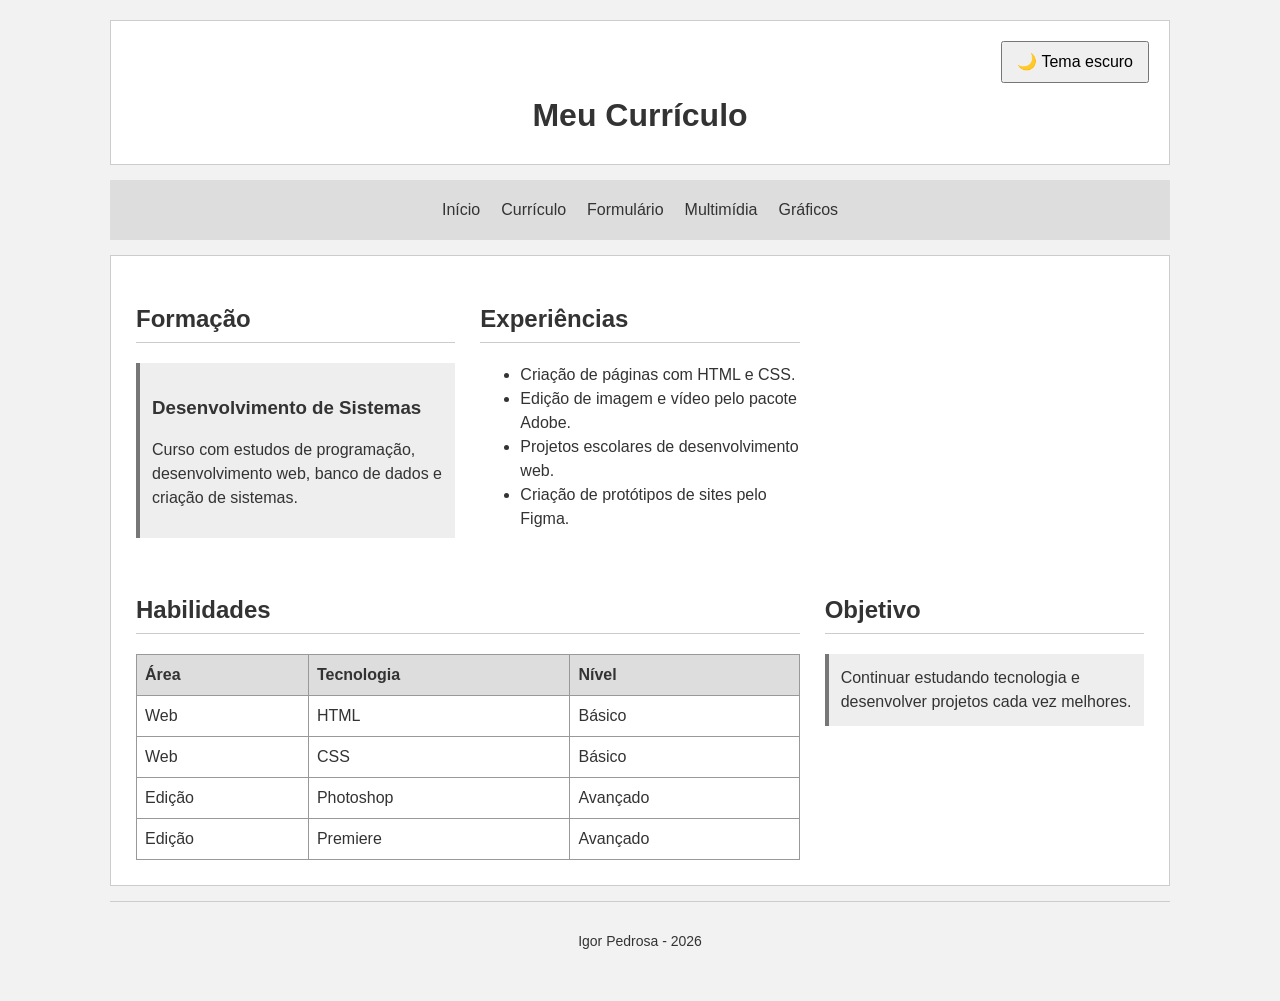
==== curriculo.html @ e43f8ba1 "Add files via upload" ====
<!DOCTYPE html>
<html lang="pt-BR">
<head>
    <meta charset="UTF-8">
    <meta name="viewport" content="width=device-width, initial-scale=1.0">
    <title>Currículo | Igor Pedrosa</title>
    <link rel="stylesheet" href="css/estilos.css">
</head>
<body class="pagina-curriculo">
    <header>
        <h1>Meu Currículo</h1>
    </header>

    <nav>
        <ul>
            <li><a href="index.html">Início</a></li>
            <li><a href="curriculo.html">Currículo</a></li>
            <li><a href="formulario.html">Formulário</a></li>
            <li><a href="multimidia.html">Multimídia</a></li>
            <li><a href="graficos.html">Gráficos</a></li>
        </ul>
    </nav>

    <main>
        <section>
            <h2>Formação</h2>
            <div class="destaque">
                <h3>Desenvolvimento de Sistemas</h3>
                <p>Curso com estudos de programação, desenvolvimento web, banco de dados e criação de sistemas.</p>
            </div>
        </section>

        <section>
            <h2>Experiências</h2>
            <ul>
                <li>Criação de páginas com HTML e CSS.</li>
                <li>Edição de imagem e vídeo pelo pacote Adobe.</li>
                <li>Projetos escolares de desenvolvimento web.</li>
                <li>Criação de protótipos de sites pelo Figma.</li>
            </ul>
        </section>

        <section>
            <h2>Habilidades</h2>
            <table>
                <thead>
                    <tr>
                        <th>Área</th>
                        <th>Tecnologia</th>
                        <th>Nível</th>
                    </tr>
                </thead>
                <tbody>
                    <tr>
                        <td>Web</td>
                        <td>HTML</td>
                        <td>Básico</td>
                    </tr>
                    <tr>
                        <td>Web</td>
                        <td>CSS</td>
                        <td>Básico</td>
                    </tr>
                    <tr>
                        <td>Edição</td>
                        <td>Photoshop</td>
                        <td>Avançado</td>
                    </tr>
                    <tr>
                        <td>Edição</td>
                        <td>Premiere</td>
                        <td>Avançado</td>
                    </tr>
                </tbody>
            </table>
        </section>

        <section>
            <h2>Objetivo</h2>
            <p class="destaque">Continuar estudando tecnologia e desenvolver projetos cada vez melhores.</p>
        </section>
    </main>

    <footer>
        <p>Igor Pedrosa - 2026</p>
    </footer>
    <script src="js/scripts.js"></script>
</body>
</html>
---- css/estilos.css ----
* {
    box-sizing: border-box;
}

html {
    scroll-behavior: smooth;
}

body {
    font-family: Arial, sans-serif;
    background-color: #f2f2f2;
    color: #333333;
    max-width: 1100px;
    margin: 0 auto;
    padding: 10px;
    line-height: 1.5;
}

header {
    background-color: white;
    border: 1px solid #cccccc;
    padding: 20px;
    text-align: center;
}

header h1 {
    margin: 0 0 5px;
}

header p {
    margin: 0;
}

nav {
    background-color: #dddddd;
    margin: 15px 0;
    padding: 10px;
}

nav ul {
    display: flex;
    flex-direction: column;
    align-items: stretch;
    gap: 5px;
    margin: 0;
    padding: 0;
    list-style: none;
}

nav li {
    flex: 1;
}

nav a {
    display: block;
    padding: 8px;
    color: #333333;
    text-decoration: none;
    text-align: center;
    border-radius: 4px;
}

nav a:hover,
nav a:focus {
    background-color: #cccccc;
    text-decoration: underline;
}

main {
    background-color: white;
    border: 1px solid #cccccc;
    padding: 15px;
}

section {
    margin-bottom: 30px;
}

section:last-child {
    margin-bottom: 0;
}

h2 {
    border-bottom: 1px solid #cccccc;
    padding-bottom: 5px;
}

h3 {
    margin-bottom: 5px;
}

.foto {
    display: block;
    width: 160px;
    max-width: 100%;
    height: auto;
    margin: 15px 0;
}

.destaque {
    background-color: #eeeeee;
    border-left: 4px solid #777777;
    padding: 12px;
}

table {
    width: 100%;
    border-collapse: collapse;
}

th,
td {
    border: 1px solid #999999;
    padding: 8px;
    text-align: left;
}

th {
    background-color: #dddddd;
}

form {
    max-width: 600px;
}

input[type="text"],
input[type="email"],
input[type="tel"],
input[type="date"],
select,
textarea {
    width: 100%;
    max-width: 500px;
    padding: 7px;
    border: 1px solid #999999;
    font: inherit;
}

textarea {
    resize: vertical;
}

fieldset {
    margin-bottom: 15px;
    padding: 10px;
}

fieldset label {
    display: block;
    margin: 6px 0;
}

button {
    padding: 7px 14px;
    margin: 5px 5px 0 0;
    font: inherit;
}

canvas {
    display: block;
    width: 100%;
    max-width: 500px;
    height: auto;
    border: 1px solid #999999;
}

svg {
    display: block;
    width: 100%;
    max-width: 600px;
    height: auto;
    border: 1px solid #999999;
}

svg rect {
    fill: #cccccc;
}

svg circle {
    fill: #999999;
}

svg polygon {
    fill: #666666;
}

video,
audio,
iframe,
img {
    display: block;
    max-width: 100%;
    height: auto;
}

video,
iframe {
    width: 100%;
}

iframe {
    border: 0;
}

footer {
    text-align: center;
    padding: 15px;
    margin-top: 15px;
    border-top: 1px solid #cccccc;
    font-size: 14px;
}

@media (min-width: 600px) {
    body {
        padding: 20px;
    }

    nav ul {
        flex-direction: row;
        align-items: center;
        justify-content: center;
        flex-wrap: wrap;
    }

    nav li {
        flex: 0 1 auto;
    }

    main {
        padding: 25px;
    }

    fieldset label {
        display: inline-block;
        margin-right: 15px;
    }
}

@media (min-width: 700px) {
    .pagina-inicio main {
        display: grid;
        grid-template-columns: minmax(0, 1.5fr) minmax(220px, 1fr);
        gap: 25px;
    }

    .pagina-inicio section,
    .pagina-curriculo section {
        margin-bottom: 0;
    }

    .pagina-curriculo main {
        display: grid;
        grid-template-columns: repeat(2, minmax(0, 1fr));
        gap: 25px;
    }

    .pagina-curriculo section:nth-child(3),
    .pagina-curriculo section:nth-child(4) {
        grid-column: span 2;
    }

    .pagina-formulario main {
        display: flex;
        justify-content: center;
    }

    .pagina-multimidia main {
        display: grid;
        grid-template-columns: repeat(2, minmax(0, 1fr));
        gap: 25px;
    }

    .pagina-multimidia section:last-child {
        grid-column: span 2;
    }

    .pagina-graficos main {
        display: grid;
        grid-template-columns: repeat(2, minmax(0, 1fr));
        gap: 25px;
    }
}

@media (min-width: 900px) {
    .pagina-curriculo main {
        grid-template-columns: repeat(3, minmax(0, 1fr));
    }

    .pagina-curriculo section:nth-child(3) {
        grid-column: span 2;
    }

    .pagina-curriculo section:nth-child(4) {
        grid-column: span 1;
    }

    .pagina-multimidia main {
        grid-template-columns: repeat(3, minmax(0, 1fr));
    }

    .pagina-multimidia section:last-child {
        grid-column: span 1;
    }
}

/* ===== CP3: interatividade ===== */
.topo-acoes {
    display: flex;
    justify-content: flex-end;
    margin-bottom: 8px;
}

#alternar-tema {
    margin: 0;
    cursor: pointer;
}

.erro {
    display: block;
    color: #b00020;
    font-size: 14px;
    min-height: 0;
}

.erro:empty {
    display: none;
}

input.invalido,
select.invalido,
textarea.invalido {
    border: 2px solid #b00020;
}

input.valido,
select.valido,
textarea.valido {
    border: 2px solid #2e7d32;
}

.contador {
    display: block;
    font-size: 13px;
    color: #666666;
}

.feedback {
    padding: 12px;
    margin-bottom: 15px;
    border-left: 4px solid #777777;
    background-color: #eeeeee;
}

.feedback.sucesso {
    border-left-color: #2e7d32;
    background-color: #e6f4e7;
    color: #1b4d1e;
}

.feedback.erro-geral {
    border-left-color: #b00020;
    background-color: #fbe9ec;
    color: #7a0016;
}

.nota {
    font-size: 14px;
    color: #666666;
}

.mensagens {
    list-style: none;
    margin: 0 0 10px;
    padding: 0;
}

.mensagens li {
    border: 1px solid #cccccc;
    border-left: 4px solid #777777;
    padding: 10px;
    margin-bottom: 10px;
    background-color: #fafafa;
}

.mensagens .meta {
    font-size: 13px;
    color: #666666;
    margin: 0 0 4px;
}

.mensagens .texto {
    margin: 4px 0 8px;
    white-space: pre-wrap;
    overflow-wrap: anywhere;
}

.mensagens button {
    margin: 0;
}

/* Tema escuro */
body.tema-escuro {
    background-color: #1a1a1a;
    color: #e6e6e6;
}

body.tema-escuro header,
body.tema-escuro main {
    background-color: #252525;
    border-color: #444444;
}

body.tema-escuro nav {
    background-color: #333333;
}

body.tema-escuro nav a {
    color: #e6e6e6;
}

body.tema-escuro nav a:hover,
body.tema-escuro nav a:focus {
    background-color: #4a4a4a;
}

body.tema-escuro h2,
body.tema-escuro footer {
    border-color: #444444;
}

body.tema-escuro .destaque {
    background-color: #333333;
    border-left-color: #aaaaaa;
}

body.tema-escuro th {
    background-color: #3a3a3a;
}

body.tema-escuro th,
body.tema-escuro td {
    border-color: #666666;
}

body.tema-escuro input[type="text"],
body.tema-escuro input[type="email"],
body.tema-escuro input[type="tel"],
body.tema-escuro input[type="date"],
body.tema-escuro select,
body.tema-escuro textarea {
    background-color: #1a1a1a;
    color: #e6e6e6;
    border-color: #777777;
}

body.tema-escuro .erro {
    color: #ff8a9b;
}

body.tema-escuro .feedback {
    background-color: #333333;
}

body.tema-escuro .feedback.sucesso {
    background-color: #1c3a1f;
    color: #b8e6bb;
}

body.tema-escuro .feedback.erro-geral {
    background-color: #4a1620;
    color: #ffc2cc;
}

body.tema-escuro .mensagens li {
    background-color: #1f1f1f;
    border-color: #444444;
}

body.tema-escuro .nota,
body.tema-escuro .contador,
body.tema-escuro .mensagens .meta {
    color: #aaaaaa;
}

body.tema-escuro canvas,
body.tema-escuro svg {
    border-color: #777777;
}

@media (min-width: 700px) {
    .pagina-formulario main {
        display: grid;
        grid-template-columns: minmax(0, 1.2fr) minmax(0, 1fr);
        gap: 25px;
        justify-content: stretch;
    }

    .pagina-formulario section {
        margin-bottom: 0;
    }
}
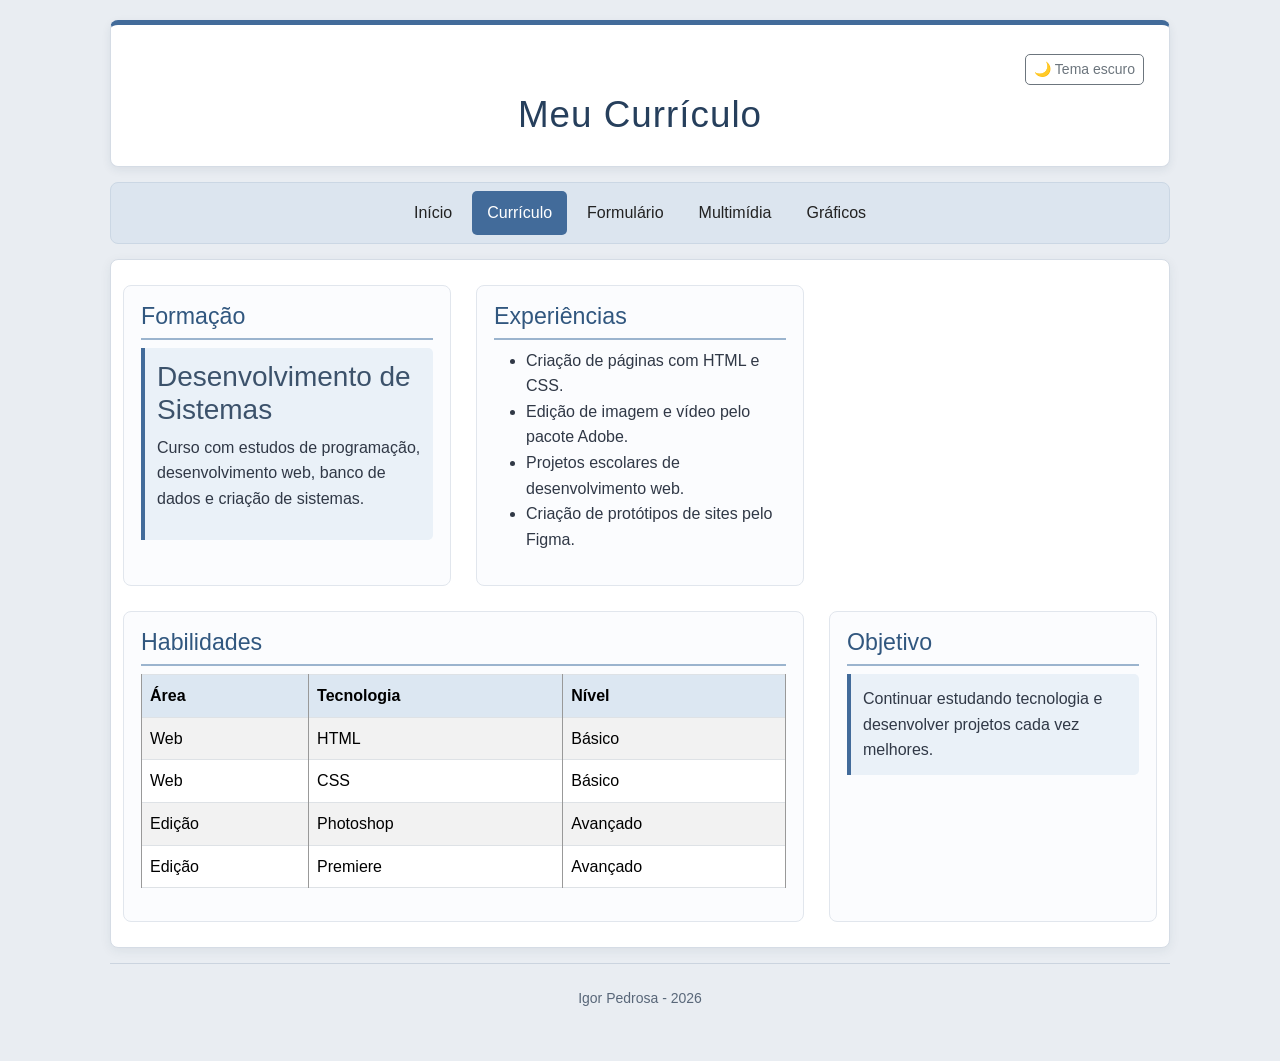
==== commit eb8dc0c9: "Add files via upload" ====
--- a/curriculo.html
+++ b/curriculo.html
@@ -4,24 +4,27 @@
     <meta charset="UTF-8">
     <meta name="viewport" content="width=device-width, initial-scale=1.0">
     <title>Currículo | Igor Pedrosa</title>
+    <meta name="description" content="Portfólio pessoal de Igor Pedrosa, com currículo, projetos, multimídia e contato.">
+    <link href="https://cdn.jsdelivr.net/npm/bootstrap@5.3.3/dist/css/bootstrap.min.css" rel="stylesheet" integrity="sha384-QWTKZyjpPEjISv5WaRU9OFeRpok6YctnYmDr5pNlyT2bRjXh0JMhjY6hW+ALEwIH" crossorigin="anonymous">
     <link rel="stylesheet" href="css/estilos.css">
 </head>
 <body class="pagina-curriculo">
+    <a class="pular-conteudo" href="#conteudo">Pular para o conteúdo</a>
     <header>
         <h1>Meu Currículo</h1>
     </header>
 
-    <nav>
-        <ul>
-            <li><a href="index.html">Início</a></li>
-            <li><a href="curriculo.html">Currículo</a></li>
-            <li><a href="formulario.html">Formulário</a></li>
-            <li><a href="multimidia.html">Multimídia</a></li>
-            <li><a href="graficos.html">Gráficos</a></li>
+    <nav aria-label="Navegação principal">
+        <ul class="nav nav-pills justify-content-center flex-wrap">
+            <li><a class="nav-link" href="index.html">Início</a></li>
+            <li><a class="nav-link" href="curriculo.html" aria-current="page">Currículo</a></li>
+            <li><a class="nav-link" href="formulario.html">Formulário</a></li>
+            <li><a class="nav-link" href="multimidia.html">Multimídia</a></li>
+            <li><a class="nav-link" href="graficos.html">Gráficos</a></li>
         </ul>
     </nav>
 
-    <main>
+    <main id="conteudo" class="container">
         <section>
             <h2>Formação</h2>
             <div class="destaque">
@@ -42,7 +45,7 @@
 
         <section>
             <h2>Habilidades</h2>
-            <table>
+            <table class="table table-bordered table-striped align-middle">
                 <thead>
                     <tr>
                         <th>Área</th>
@@ -84,6 +87,7 @@
     <footer>
         <p>Igor Pedrosa - 2026</p>
     </footer>
-    <script src="js/scripts.js"></script>
+    <script src="https://cdn.jsdelivr.net/npm/bootstrap@5.3.3/dist/js/bootstrap.bundle.min.js" integrity="sha384-YvpcrYf0tY3lHB60NNkmXc5s9fDVZLESaAA55NDzOxhy9GkcIdslK1eN7N6jIeHz" crossorigin="anonymous"></script>
+    <script src="js/scripts.js" defer></script>
 </body>
 </html>
--- a/css/estilos.css
+++ b/css/estilos.css
@@ -1,126 +1,167 @@
-* {
-    box-sizing: border-box;
-}
-
-html {
-    scroll-behavior: smooth;
-}
-
+* { box-sizing: border-box; }
+html { scroll-behavior: smooth; scroll-padding-top: 1rem; }
+body { font-family: Arial, sans-serif; background: #f2f2f2; color: #292929; max-width: 1100px; margin: 0 auto; padding: 10px; line-height: 1.6; }
+.pular-conteudo { position: absolute; left: -9999px; top: 8px; z-index: 1000; padding: 10px 14px; background: #fff; color: #111; border: 2px solid #111; border-radius: 5px; }
+.pular-conteudo:focus { left: 10px; }
+header { position: relative; background: #fff; border: 1px solid #b8b8b8; border-radius: 8px; padding: 24px 20px; text-align: center; }
+header h1 { margin: 0 0 5px; font-size: clamp(1.65rem, 4vw, 2.3rem); }
+header p { margin: 0; }
+.topo-acoes { display: flex; justify-content: flex-end; margin-bottom: 8px; }
+nav { background: #dedede; margin: 15px 0; padding: 8px; border-radius: 8px; }
+nav ul { gap: 5px; margin: 0; padding: 0; list-style: none; }
+nav a { color: #222 !important; text-decoration: none; text-align: center; border-radius: 5px !important; }
+nav a:hover, nav a[aria-current="page"] { background: #c4c4c4; color: #111 !important; }
+main { background: #fff; border: 1px solid #b8b8b8; border-radius: 8px; padding: 18px; }
+section { min-width: 0; margin-bottom: 30px; }
+section:last-child { margin-bottom: 0; }
+h2 { border-bottom: 2px solid #777; padding-bottom: 7px; font-size: 1.45rem; }
+h3 { margin-bottom: 5px; }
+.foto { display: block; width: 160px; max-width: 100%; height: auto; margin: 15px 0; }
+.destaque { background: #eee; border-left: 4px solid #555; padding: 12px; border-radius: 0 5px 5px 0; }
+table { width: 100%; border-collapse: collapse; }
+th, td { border: 1px solid #999; padding: 8px; text-align: left; }
+th { background: #ddd !important; color: #222; }
+form { max-width: 600px; }
+form p { margin-bottom: 1rem; }
+input[type="text"], input[type="email"], input[type="tel"], input[type="date"], select, textarea { width: 100%; max-width: 500px; padding: 9px; border: 1px solid #777; font: inherit; color: #222; }
+textarea { resize: vertical; }
+fieldset { margin-bottom: 15px; padding: 10px; border: 1px solid #888; border-radius: 5px; }
+fieldset label { display: block; margin: 6px 0; }
+button { padding: 8px 14px; margin: 5px 5px 0 0; font: inherit; cursor: pointer; }
+button:focus-visible, a:focus-visible, input:focus-visible, select:focus-visible, textarea:focus-visible { outline: 3px solid #075fc7; outline-offset: 3px; }
+.erro { display: block; color: #a00000; font-size: .9rem; font-weight: 600; }
+.invalido { border: 2px solid #a00000 !important; }
+.valido { border: 2px solid #18733b !important; }
+.contador, .nota { color: #555; font-size: .92rem; }
+.feedback { padding: 12px; margin: 12px 0; border-radius: 5px; }
+.sucesso { background: #e3f4e8; border: 1px solid #26733d; color: #164d28; }
+.erro-geral { background: #fbe8e8; border: 1px solid #a00000; color: #760000; }
+.mensagens { padding-left: 22px; }
+.mensagens li { margin: 12px 0; padding: 12px; background: #f1f1f1; border-radius: 5px; overflow-wrap: anywhere; }
+.mensagens .meta { color: #555; font-size: .88rem; }
+.mensagens .texto { white-space: pre-wrap; }
+canvas, svg { display: block; width: 100%; max-width: 600px; height: auto; border: 1px solid #777; border-radius: 5px; }
+svg rect { fill: #bdbdbd; } svg circle { fill: #888; } svg polygon { fill: #555; }
+video, audio, iframe, img { display: block; max-width: 100%; height: auto; }
+video, iframe { width: 100%; }
+iframe { border: 0; aspect-ratio: 16 / 9; height: auto; }
+footer { text-align: center; padding: 15px; margin-top: 15px; border-top: 1px solid #aaa; font-size: 14px; }
+body.tema-escuro { background: #181818; color: #f2f2f2; }
+.tema-escuro header, .tema-escuro main { background: #252525; border-color: #666; }
+.tema-escuro nav { background: #333; }
+.tema-escuro nav a { color: #f2f2f2 !important; }
+.tema-escuro nav a:hover, .tema-escuro nav a[aria-current="page"] { background: #555; }
+.tema-escuro .destaque, .tema-escuro .mensagens li { background: #363636; }
+.tema-escuro input, .tema-escuro select, .tema-escuro textarea { background: #292929; color: #fff; border-color: #aaa; }
+.tema-escuro .nota, .tema-escuro .contador, .tema-escuro .meta { color: #ddd; }
+.tema-escuro th { background: #444 !important; color: #fff; }
+.tema-escuro td, .tema-escuro th, .tema-escuro fieldset { border-color: #888; }
+@media (min-width: 600px) { body { padding: 20px; } main { padding: 25px; } fieldset label { display: inline-block; margin-right: 15px; } }
+@media (min-width: 700px) {
+ .pagina-inicio main { display: grid; grid-template-columns: minmax(0, 1.5fr) minmax(220px, 1fr); gap: 25px; }
+ .pagina-inicio section, .pagina-curriculo section { margin-bottom: 0; }
+ .pagina-curriculo main { display: grid; grid-template-columns: repeat(2, minmax(0, 1fr)); gap: 25px; }
+ .pagina-curriculo section:nth-child(3), .pagina-curriculo section:nth-child(4) { grid-column: span 2; }
+ .pagina-formulario main { display: flex; flex-direction: column; }
+ .pagina-multimidia main, .pagina-graficos main { display: grid; grid-template-columns: repeat(2, minmax(0, 1fr)); gap: 25px; }
+ .pagina-multimidia section:last-child { grid-column: span 2; }
+}
+@media (min-width: 900px) { .pagina-curriculo main { grid-template-columns: repeat(3, minmax(0, 1fr)); } .pagina-curriculo section:nth-child(3) { grid-column: span 2; } .pagina-curriculo section:nth-child(4) { grid-column: span 1; } .pagina-multimidia main { grid-template-columns: repeat(3, minmax(0, 1fr)); } .pagina-multimidia section:last-child { grid-column: span 3; } }
+@media (prefers-reduced-motion: reduce) { html { scroll-behavior: auto; } *, *::before, *::after { animation-duration: .01ms !important; transition-duration: .01ms !important; } }
+
+/* Melhorias visuais gerais */
 body {
-    font-family: Arial, sans-serif;
-    background-color: #f2f2f2;
-    color: #333333;
-    max-width: 1100px;
-    margin: 0 auto;
-    padding: 10px;
-    line-height: 1.5;
+    background: #e9edf2;
+    color: #303846;
 }
 
 header {
-    background-color: white;
-    border: 1px solid #cccccc;
-    padding: 20px;
-    text-align: center;
+    background: #ffffff;
+    border: 1px solid #d5dce5;
+    border-top: 5px solid #426b9a;
+    box-shadow: 0 3px 10px rgba(30, 50, 75, 0.08);
 }
 
 header h1 {
-    margin: 0 0 5px;
+    color: #263f5c;
+    letter-spacing: 1px;
 }
 
 header p {
-    margin: 0;
+    color: #596779;
 }
 
 nav {
-    background-color: #dddddd;
-    margin: 15px 0;
-    padding: 10px;
-}
-
-nav ul {
-    display: flex;
-    flex-direction: column;
-    align-items: stretch;
-    gap: 5px;
-    margin: 0;
-    padding: 0;
-    list-style: none;
-}
-
-nav li {
-    flex: 1;
+    background: #dce5ef;
+    border: 1px solid #cbd7e4;
 }
 
 nav a {
-    display: block;
-    padding: 8px;
-    color: #333333;
-    text-decoration: none;
-    text-align: center;
-    border-radius: 4px;
+    padding: 9px 15px !important;
+    transition: background-color 0.2s, color 0.2s;
 }
 
 nav a:hover,
-nav a:focus {
-    background-color: #cccccc;
-    text-decoration: underline;
+nav a[aria-current="page"] {
+    background: #426b9a !important;
+    color: #ffffff !important;
 }
 
 main {
-    background-color: white;
-    border: 1px solid #cccccc;
-    padding: 15px;
+    border-color: #d5dce5;
+    box-shadow: 0 3px 12px rgba(30, 50, 75, 0.07);
 }
 
 section {
-    margin-bottom: 30px;
-}
-
-section:last-child {
-    margin-bottom: 0;
+    padding: 17px;
+    background: #fbfcfe;
+    border: 1px solid #e1e6ed;
+    border-radius: 8px;
 }
 
 h2 {
-    border-bottom: 1px solid #cccccc;
-    padding-bottom: 5px;
+    color: #31577f;
+    border-bottom: 2px solid #9bb4ce;
+    margin-top: 0;
 }
 
 h3 {
-    margin-bottom: 5px;
+    color: #3c526b;
+}
+
+p {
+    margin-top: 8px;
+}
+
+a {
+    color: #245b91;
+}
+
+a:hover {
+    color: #163d65;
 }
 
 .foto {
-    display: block;
-    width: 160px;
-    max-width: 100%;
-    height: auto;
-    margin: 15px 0;
+    border: 4px solid #ffffff;
+    box-shadow: 0 2px 8px rgba(0, 0, 0, 0.18);
 }
 
 .destaque {
-    background-color: #eeeeee;
-    border-left: 4px solid #777777;
-    padding: 12px;
+    background: #eaf1f8;
+    border-left-color: #426b9a;
 }
 
 table {
-    width: 100%;
-    border-collapse: collapse;
-}
-
-th,
-td {
-    border: 1px solid #999999;
-    padding: 8px;
-    text-align: left;
+    background: #ffffff;
 }
 
 th {
-    background-color: #dddddd;
-}
-
-form {
-    max-width: 600px;
+    background: #dce7f2 !important;
+    color: #263f5c;
+}
+
+tbody tr:nth-child(even) {
+    background: #f3f6fa;
 }
 
 input[type="text"],
@@ -128,374 +169,167 @@
 input[type="tel"],
 input[type="date"],
 select,
-textarea {
-    width: 100%;
-    max-width: 500px;
-    padding: 7px;
-    border: 1px solid #999999;
-    font: inherit;
-}
-
-textarea {
-    resize: vertical;
-}
-
-fieldset {
-    margin-bottom: 15px;
-    padding: 10px;
-}
-
-fieldset label {
-    display: block;
-    margin: 6px 0;
-}
-
-button {
-    padding: 7px 14px;
-    margin: 5px 5px 0 0;
-    font: inherit;
-}
-
-canvas {
-    display: block;
-    width: 100%;
-    max-width: 500px;
-    height: auto;
-    border: 1px solid #999999;
-}
-
-svg {
-    display: block;
-    width: 100%;
-    max-width: 600px;
-    height: auto;
-    border: 1px solid #999999;
-}
-
-svg rect {
-    fill: #cccccc;
-}
-
-svg circle {
-    fill: #999999;
-}
-
-svg polygon {
-    fill: #666666;
-}
-
-video,
-audio,
-iframe,
-img {
-    display: block;
-    max-width: 100%;
-    height: auto;
-}
-
+textarea,
+.form-control,
+.form-select {
+    border: 1px solid #aebbc9;
+    border-radius: 5px;
+    background-color: #ffffff;
+}
+
+input:focus,
+select:focus,
+textarea:focus {
+    border-color: #426b9a;
+    box-shadow: 0 0 0 3px rgba(66, 107, 154, 0.15);
+}
+
+button,
+.btn {
+    border-radius: 5px;
+    transition: background-color 0.2s, transform 0.2s;
+}
+
+button:hover,
+.btn:hover {
+    transform: translateY(-1px);
+}
+
+.mensagens li {
+    background: #edf2f7;
+    border: 1px solid #d8e0e9;
+}
+
+canvas,
+svg,
 video,
 iframe {
-    width: 100%;
-}
-
-iframe {
-    border: 0;
+    border-radius: 7px;
 }
 
 footer {
-    text-align: center;
-    padding: 15px;
-    margin-top: 15px;
-    border-top: 1px solid #cccccc;
-    font-size: 14px;
-}
-
-@media (min-width: 600px) {
-    body {
-        padding: 20px;
-    }
-
-    nav ul {
-        flex-direction: row;
-        align-items: center;
-        justify-content: center;
-        flex-wrap: wrap;
-    }
-
-    nav li {
-        flex: 0 1 auto;
-    }
-
-    main {
-        padding: 25px;
-    }
-
-    fieldset label {
-        display: inline-block;
-        margin-right: 15px;
-    }
-}
-
-@media (min-width: 700px) {
-    .pagina-inicio main {
-        display: grid;
-        grid-template-columns: minmax(0, 1.5fr) minmax(220px, 1fr);
-        gap: 25px;
-    }
-
-    .pagina-inicio section,
-    .pagina-curriculo section {
-        margin-bottom: 0;
-    }
-
-    .pagina-curriculo main {
-        display: grid;
-        grid-template-columns: repeat(2, minmax(0, 1fr));
-        gap: 25px;
-    }
-
-    .pagina-curriculo section:nth-child(3),
-    .pagina-curriculo section:nth-child(4) {
-        grid-column: span 2;
-    }
-
-    .pagina-formulario main {
-        display: flex;
-        justify-content: center;
-    }
-
-    .pagina-multimidia main {
-        display: grid;
-        grid-template-columns: repeat(2, minmax(0, 1fr));
-        gap: 25px;
-    }
-
-    .pagina-multimidia section:last-child {
-        grid-column: span 2;
-    }
-
-    .pagina-graficos main {
-        display: grid;
-        grid-template-columns: repeat(2, minmax(0, 1fr));
-        gap: 25px;
-    }
-}
-
-@media (min-width: 900px) {
-    .pagina-curriculo main {
-        grid-template-columns: repeat(3, minmax(0, 1fr));
-    }
-
-    .pagina-curriculo section:nth-child(3) {
-        grid-column: span 2;
-    }
-
-    .pagina-curriculo section:nth-child(4) {
-        grid-column: span 1;
-    }
-
-    .pagina-multimidia main {
-        grid-template-columns: repeat(3, minmax(0, 1fr));
-    }
-
-    .pagina-multimidia section:last-child {
-        grid-column: span 1;
-    }
-}
-
-/* ===== CP3: interatividade ===== */
-.topo-acoes {
-    display: flex;
-    justify-content: flex-end;
-    margin-bottom: 8px;
-}
-
-#alternar-tema {
-    margin: 0;
-    cursor: pointer;
-}
-
-.erro {
-    display: block;
-    color: #b00020;
-    font-size: 14px;
-    min-height: 0;
-}
-
-.erro:empty {
-    display: none;
-}
-
-input.invalido,
-select.invalido,
-textarea.invalido {
-    border: 2px solid #b00020;
-}
-
-input.valido,
-select.valido,
-textarea.valido {
-    border: 2px solid #2e7d32;
-}
-
-.contador {
-    display: block;
-    font-size: 13px;
-    color: #666666;
-}
-
-.feedback {
-    padding: 12px;
-    margin-bottom: 15px;
-    border-left: 4px solid #777777;
-    background-color: #eeeeee;
-}
-
-.feedback.sucesso {
-    border-left-color: #2e7d32;
-    background-color: #e6f4e7;
-    color: #1b4d1e;
-}
-
-.feedback.erro-geral {
-    border-left-color: #b00020;
-    background-color: #fbe9ec;
-    color: #7a0016;
-}
-
-.nota {
-    font-size: 14px;
-    color: #666666;
-}
-
-.mensagens {
-    list-style: none;
-    margin: 0 0 10px;
-    padding: 0;
-}
-
-.mensagens li {
-    border: 1px solid #cccccc;
-    border-left: 4px solid #777777;
-    padding: 10px;
-    margin-bottom: 10px;
-    background-color: #fafafa;
-}
-
-.mensagens .meta {
-    font-size: 13px;
-    color: #666666;
-    margin: 0 0 4px;
-}
-
-.mensagens .texto {
-    margin: 4px 0 8px;
-    white-space: pre-wrap;
-    overflow-wrap: anywhere;
-}
-
-.mensagens button {
-    margin: 0;
+    color: #596779;
+    border-top-color: #cbd4df;
 }
 
 /* Tema escuro */
 body.tema-escuro {
-    background-color: #1a1a1a;
-    color: #e6e6e6;
-}
-
-body.tema-escuro header,
-body.tema-escuro main {
-    background-color: #252525;
-    border-color: #444444;
-}
-
-body.tema-escuro nav {
-    background-color: #333333;
-}
-
-body.tema-escuro nav a {
-    color: #e6e6e6;
-}
-
-body.tema-escuro nav a:hover,
-body.tema-escuro nav a:focus {
-    background-color: #4a4a4a;
-}
-
-body.tema-escuro h2,
-body.tema-escuro footer {
-    border-color: #444444;
-}
-
-body.tema-escuro .destaque {
-    background-color: #333333;
-    border-left-color: #aaaaaa;
-}
-
-body.tema-escuro th {
-    background-color: #3a3a3a;
-}
-
-body.tema-escuro th,
-body.tema-escuro td {
-    border-color: #666666;
-}
-
-body.tema-escuro input[type="text"],
-body.tema-escuro input[type="email"],
-body.tema-escuro input[type="tel"],
-body.tema-escuro input[type="date"],
-body.tema-escuro select,
-body.tema-escuro textarea {
-    background-color: #1a1a1a;
-    color: #e6e6e6;
-    border-color: #777777;
-}
-
-body.tema-escuro .erro {
-    color: #ff8a9b;
-}
-
-body.tema-escuro .feedback {
-    background-color: #333333;
-}
-
-body.tema-escuro .feedback.sucesso {
-    background-color: #1c3a1f;
-    color: #b8e6bb;
-}
-
-body.tema-escuro .feedback.erro-geral {
-    background-color: #4a1620;
-    color: #ffc2cc;
-}
-
-body.tema-escuro .mensagens li {
-    background-color: #1f1f1f;
-    border-color: #444444;
-}
-
-body.tema-escuro .nota,
-body.tema-escuro .contador,
-body.tema-escuro .mensagens .meta {
-    color: #aaaaaa;
-}
-
-body.tema-escuro canvas,
-body.tema-escuro svg {
-    border-color: #777777;
+    background: #171e28;
+    color: #e8edf4;
+}
+
+.tema-escuro header,
+.tema-escuro main {
+    background: #222d3a;
+    border-color: #455568;
+}
+
+.tema-escuro header h1,
+.tema-escuro h2,
+.tema-escuro h3 {
+    color: #c4d9ef;
+}
+
+.tema-escuro header p,
+.tema-escuro footer {
+    color: #c2ccd8;
+}
+
+.tema-escuro nav {
+    background: #2b3949;
+    border-color: #455568;
+}
+
+.tema-escuro nav a:hover,
+.tema-escuro nav a[aria-current="page"] {
+    background: #547da8 !important;
+    color: #ffffff !important;
+}
+
+.tema-escuro section {
+    background: #283545;
+    border-color: #455568;
+}
+
+.tema-escuro .destaque,
+.tema-escuro .mensagens li {
+    background: #34465a;
+    border-color: #526b84;
+}
+
+.tema-escuro a {
+    color: #9dc8f2;
+}
+
+.tema-escuro th {
+    background: #34465a !important;
+    color: #edf4fb;
+}
+
+.tema-escuro table,
+.tema-escuro td {
+    background: #283545;
+    color: #e8edf4;
+}
+
+.tema-escuro tbody tr:nth-child(even) {
+    background: #304052;
+}
+
+.tema-escuro input,
+.tema-escuro select,
+.tema-escuro textarea,
+.tema-escuro .form-control,
+.tema-escuro .form-select {
+    background: #1d2835;
+    color: #ffffff;
+    border-color: #71849a;
+}
+
+.tema-escuro footer {
+    border-top-color: #455568;
+}
+
+@media (max-width: 599px) {
+    body {
+        padding: 8px;
+    }
+
+    header {
+        padding: 20px 12px;
+    }
+
+    nav {
+        padding: 6px;
+    }
+
+    nav a {
+        padding: 8px 10px !important;
+        font-size: 0.95rem;
+    }
+
+    main {
+        padding: 12px;
+    }
+
+    section {
+        padding: 13px;
+        margin-bottom: 16px;
+    }
+
+    h2 {
+        font-size: 1.25rem;
+    }
+
+    th,
+    td {
+        padding: 6px;
+        font-size: 0.9rem;
+    }
 }
 
 @media (min-width: 700px) {
-    .pagina-formulario main {
-        display: grid;
-        grid-template-columns: minmax(0, 1.2fr) minmax(0, 1fr);
-        gap: 25px;
-        justify-content: stretch;
-    }
-
-    .pagina-formulario section {
+    section {
         margin-bottom: 0;
     }
 }
